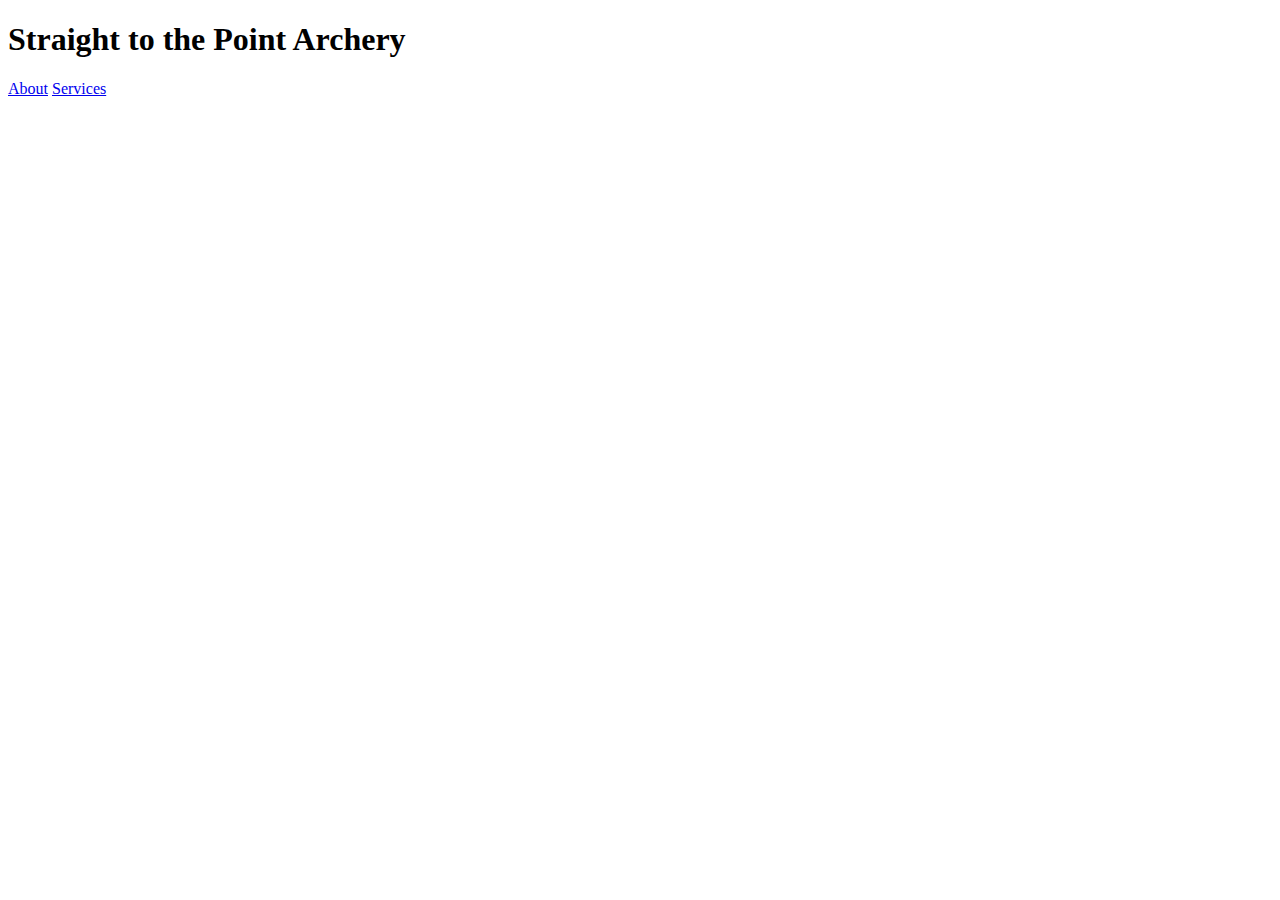
==== index.html @ 221a28aa "set general layout and made styles folder" ====
<!DOCTYPE html>
<html lang="en">
    <head>
        <meta charset="utf-8">
        <title>About Us</title>
    </head>
    <body>

        <nav>
            <h1>Straight to the Point Archery</h1>
            <a href="index.html">About</a>
            <a href="services.html">Services</a>
        </nav>

        <section>
            <!--CONTACT-->
        </section>

        <aside>
            <!--ABOUT-->
        </aside>

        <article>
            <!--FOUNDER INFO-->
        </article>

        <section>
            <!--INSTRUCTORS-->
        </section>

        <p>
            <!--NONDISCRIM-->
        </p>

        <footer>
            <!--INCLUDE CONTACT-->
        </footer>

    </body>
</html>
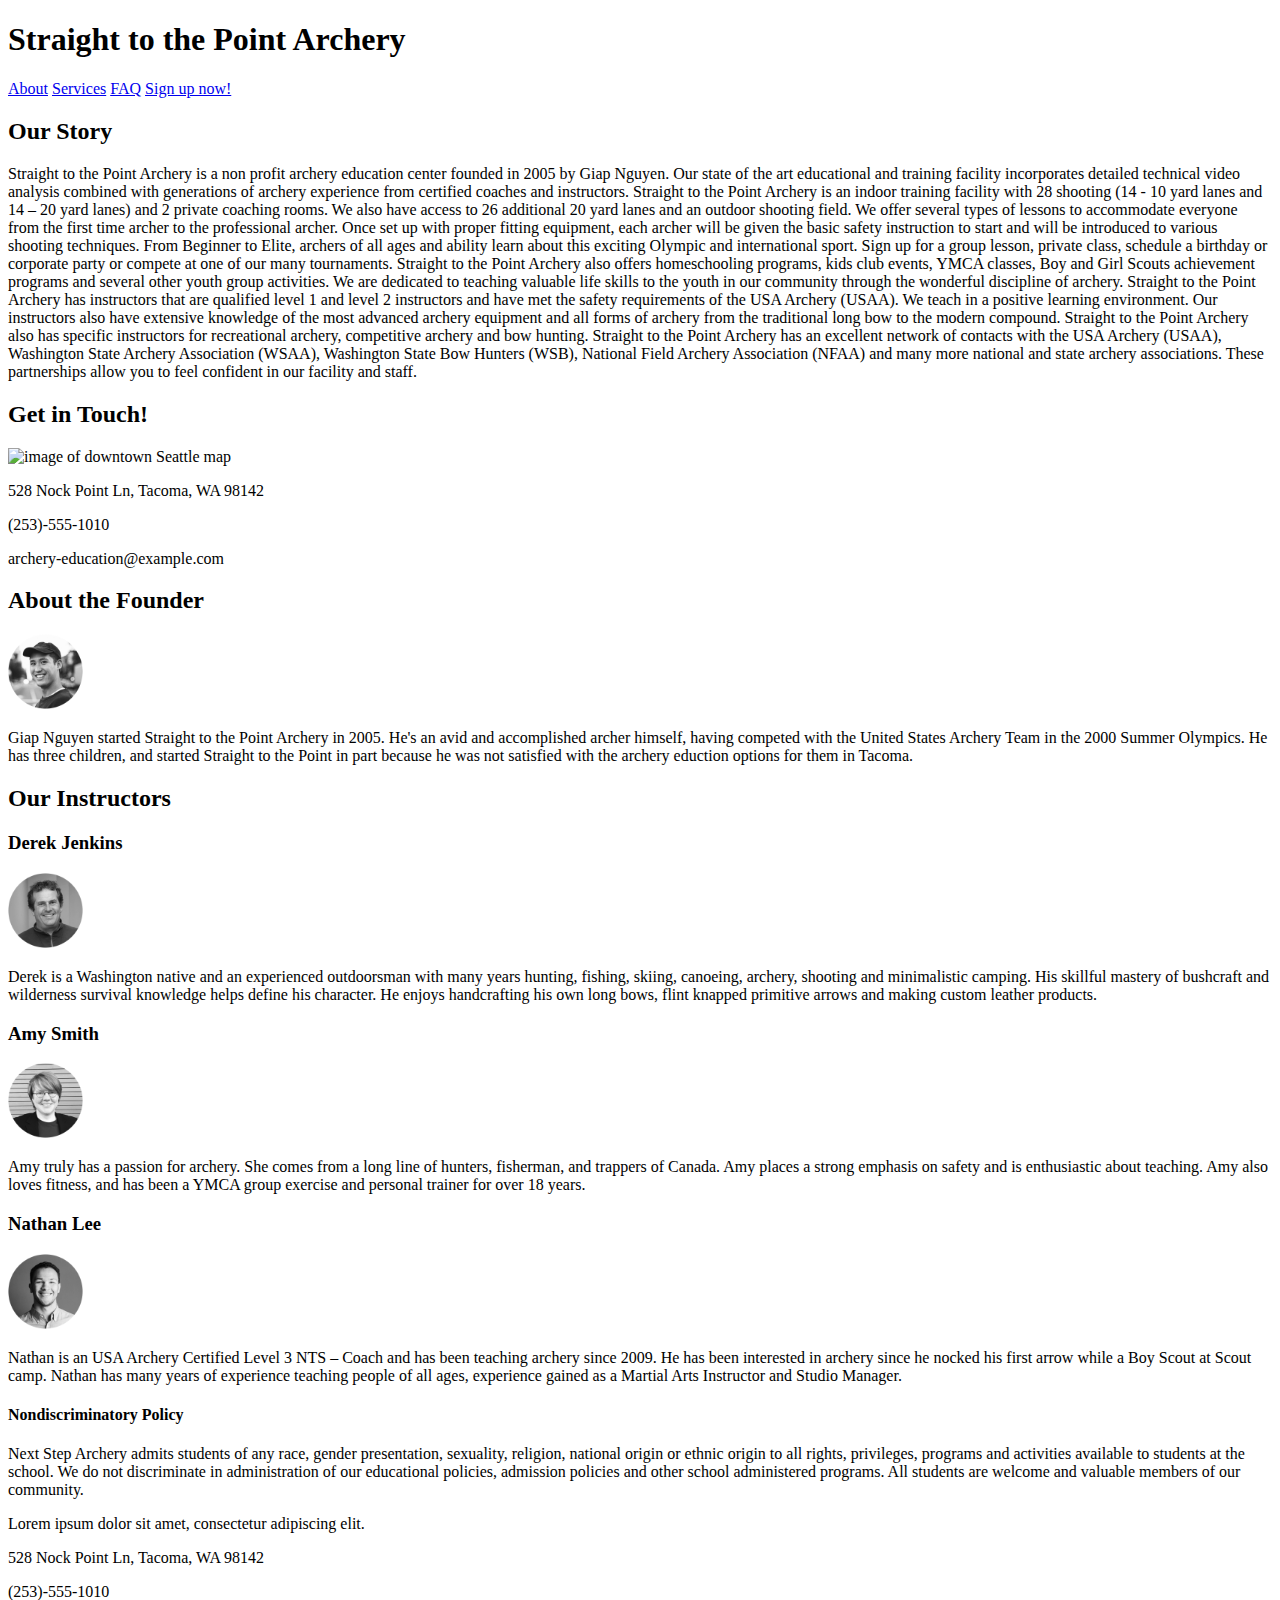
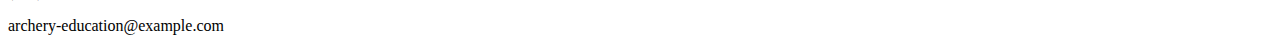
==== commit b4f1a34b: "added content to about and services pages" ====
--- a/index.html
+++ b/index.html
@@ -2,7 +2,8 @@
 <html lang="en">
     <head>
         <meta charset="utf-8">
-        <title>About Us</title>
+        <title>Home</title>
+        <link rel="stylesheet" type="text/css" href="styles/styles.css">
     </head>
     <body>
 
@@ -10,30 +11,59 @@
             <h1>Straight to the Point Archery</h1>
             <a href="index.html">About</a>
             <a href="services.html">Services</a>
+            <a href="#">FAQ</a>
+            <a href="#">Sign up now!</a>
         </nav>
 
         <section>
-            <!--CONTACT-->
+            <!--ABOUT-->
+            <h2>Our Story</h2>
+            <p>Straight to the Point Archery is a non profit archery education center founded in 2005 by Giap Nguyen.  Our state of the art educational and training facility incorporates detailed technical video analysis combined with generations of archery experience from certified coaches and instructors.
+                Straight to the Point Archery is an indoor training facility with  28 shooting (14 -  10 yard lanes and 14 – 20 yard lanes) and 2 private coaching rooms. We also have access to 26  additional  20 yard lanes  and an outdoor shooting field.  We offer several types of lessons to accommodate everyone from the first time archer to the professional archer. Once set up with proper fitting equipment, each archer will be given the basic safety instruction to start and will be introduced to various shooting techniques.
+                From Beginner to Elite, archers of all ages and ability learn about this exciting Olympic and international sport. Sign up for a group lesson, private class, schedule a birthday or corporate party or compete at one of our many tournaments.  Straight to the Point Archery also offers homeschooling programs, kids club events, YMCA classes, Boy and Girl Scouts achievement programs and several other youth group activities. We are dedicated to teaching valuable life skills to the youth in our community through the wonderful discipline of archery.
+                Straight to the Point Archery has instructors that are qualified level 1 and level 2 instructors and have met the safety requirements of the USA Archery (USAA). We teach in a positive learning environment.  Our instructors also have extensive knowledge of the most advanced archery equipment and all forms of archery from the traditional long bow to the modern compound.  Straight to the Point Archery also has specific instructors for recreational archery, competitive archery and bow hunting.
+                Straight to the Point Archery has an excellent network of contacts with the USA Archery (USAA), Washington State Archery Association (WSAA), Washington State Bow Hunters (WSB), National Field Archery Association (NFAA) and many more national and state archery associations. These partnerships allow you to feel confident in our facility and staff.
+            </p>
         </section>
 
         <aside>
-            <!--ABOUT-->
+            <!--CONTACT-->
+            <h2>Get in Touch!</h2>
+            <img src="https://www.theurbanist.org/wp-content/uploads/2016/07/Google-Maps-Seattle.png" alt="image of downtown Seattle map" height="120" width="200">
+            <p>528 Nock Point Ln, Tacoma, WA 98142</p>
+            <p>(253)-555-1010</p>
+            <p>archery-education@example.com</p>
         </aside>
 
         <article>
             <!--FOUNDER INFO-->
+            <h2>About the Founder</h2>
+                <img src="images/giap.png" alt="image of the founder in a basebll hat smiling" height="75" width="75">
+                <p>Giap Nguyen started Straight to the Point Archery in 2005. He's an avid and accomplished archer himself, having competed with the United States Archery Team in the 2000 Summer Olympics. He has three children, and  started Straight to the Point in part because he was not satisfied with the archery eduction options for them in Tacoma.</p>
         </article>
 
         <section>
             <!--INSTRUCTORS-->
+            <h2>Our Instructors</h2>
+                <h3>Derek Jenkins</h3>
+                    <img src="images/derek.png" alt="image of instructor Derek smiling" height="75" width="75">
+                    <p>Derek is a Washington native and an experienced outdoorsman with many years hunting, fishing, skiing, canoeing, archery, shooting and minimalistic camping. His skillful mastery of bushcraft and wilderness survival knowledge helps define his character. He enjoys handcrafting his own long bows, flint knapped primitive arrows and making custom leather products.</p>
+                <h3>Amy Smith</h3>
+                    <img src="images/amy.png" alt="image of instructor Amy smiling" height="75" width="75">
+                    <p>Amy truly has a passion for archery. She comes from a long line of hunters, fisherman, and trappers of Canada. Amy  places a strong emphasis on safety and is enthusiastic about teaching. Amy also loves fitness, and  has been a YMCA group exercise and personal trainer for over 18 years.</p>
+                <h3>Nathan Lee</h3>
+                    <img src="images/nathan.png" alt="image of instructor Nathan smiling" height="75" width="75">
+                    <p>Nathan is an USA Archery Certified Level 3 NTS – Coach and has been teaching archery since 2009. He has been interested in archery since he nocked his first arrow while a Boy Scout at Scout camp. Nathan has many years of experience teaching people of all ages, experience gained as a Martial Arts Instructor and Studio Manager.</p>
         </section>
 
-        <p>
-            <!--NONDISCRIM-->
-        </p>
+        <h4>Nondiscriminatory Policy</h4>
+        <p> <!--NONDISCRIM-->Next Step Archery admits students of any race, gender presentation, sexuality, religion, national origin or ethnic origin to all rights, privileges, programs and activities available to students at the school. We do not discriminate in administration of our educational policies, admission policies and other school administered programs. All students are welcome and valuable members of our community.</p>
 
         <footer>
-            <!--INCLUDE CONTACT-->
+            <p>Lorem ipsum dolor sit amet, consectetur adipiscing elit.</p>
+            <p>528 Nock Point Ln, Tacoma, WA 98142</p>
+            <p>(253)-555-1010</p>
+            <p>archery-education@example.com</p>
         </footer>
 
     </body>
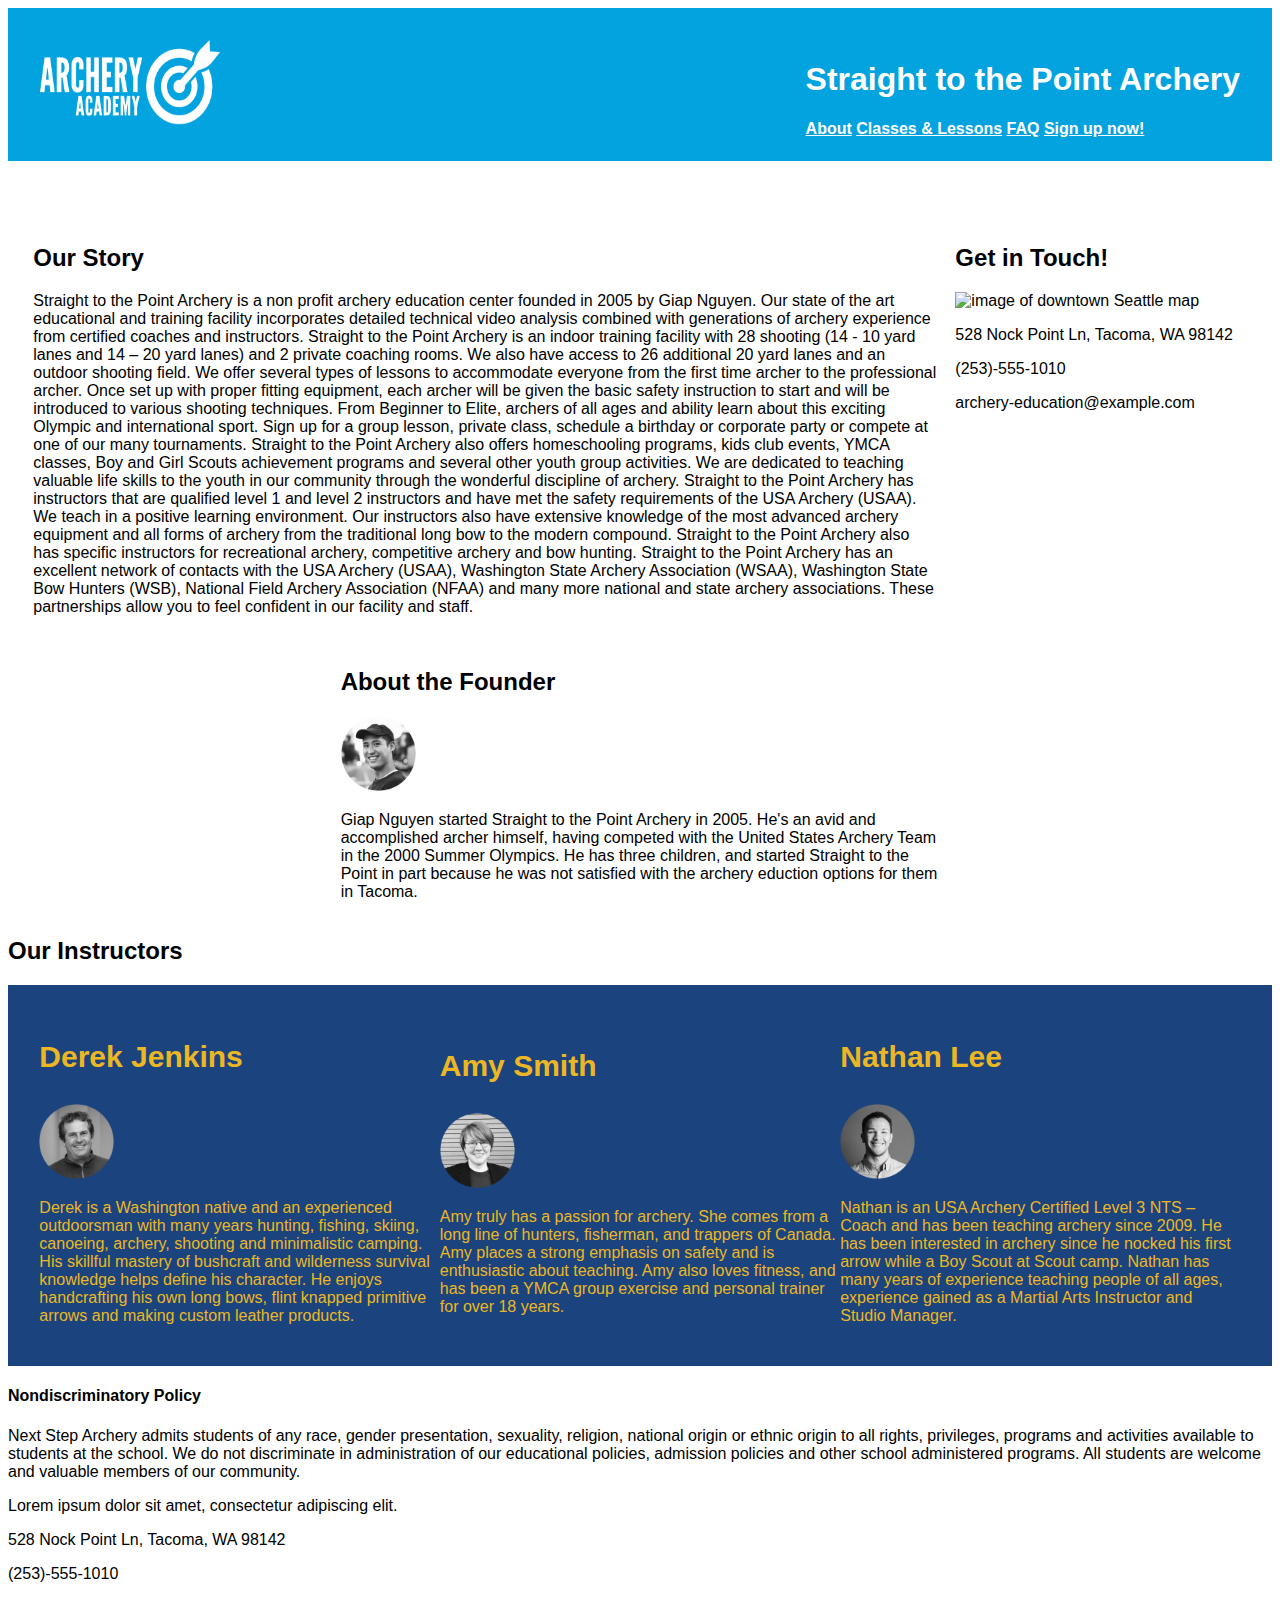
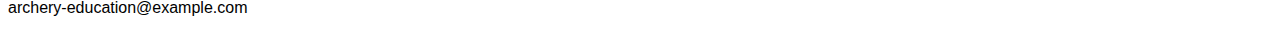
==== commit d7807183: "began styling and working on grid" ====
--- a/index.html
+++ b/index.html
@@ -7,15 +7,20 @@
     </head>
     <body>
 
-        <nav>
-            <h1>Straight to the Point Archery</h1>
-            <a href="index.html">About</a>
-            <a href="services.html">Services</a>
-            <a href="#">FAQ</a>
-            <a href="#">Sign up now!</a>
-        </nav>
+        <header>
+            <img src="images/archery-logo-white.png" alt="arrow going into a target next to text that says 'archery academy'" height="85" width="180">
+            <nav class="item1">
+                <h1>Straight to the Point Archery</h1>
+                <a href="index.html">About</a>
+                <a href="services.html">Classes & Lessons</a>
+                <a href="#">FAQ</a>
+                <a href="#">Sign up now!</a>
+            </nav>
+        </header>
 
-        <section>
+        <main>
+
+        <section class="item2">
             <!--ABOUT-->
             <h2>Our Story</h2>
             <p>Straight to the Point Archery is a non profit archery education center founded in 2005 by Giap Nguyen.  Our state of the art educational and training facility incorporates detailed technical video analysis combined with generations of archery experience from certified coaches and instructors.
@@ -26,7 +31,7 @@
             </p>
         </section>
 
-        <aside>
+        <aside class="item3">
             <!--CONTACT-->
             <h2>Get in Touch!</h2>
             <img src="https://www.theurbanist.org/wp-content/uploads/2016/07/Google-Maps-Seattle.png" alt="image of downtown Seattle map" height="120" width="200">
@@ -35,31 +40,43 @@
             <p>archery-education@example.com</p>
         </aside>
 
-        <article>
+        <article class="item4">
             <!--FOUNDER INFO-->
             <h2>About the Founder</h2>
                 <img src="images/giap.png" alt="image of the founder in a basebll hat smiling" height="75" width="75">
                 <p>Giap Nguyen started Straight to the Point Archery in 2005. He's an avid and accomplished archer himself, having competed with the United States Archery Team in the 2000 Summer Olympics. He has three children, and  started Straight to the Point in part because he was not satisfied with the archery eduction options for them in Tacoma.</p>
         </article>
 
+        </main>
+
         <section>
             <!--INSTRUCTORS-->
             <h2>Our Instructors</h2>
+            <div class="instructors">
+                <div class="derek">
                 <h3>Derek Jenkins</h3>
                     <img src="images/derek.png" alt="image of instructor Derek smiling" height="75" width="75">
                     <p>Derek is a Washington native and an experienced outdoorsman with many years hunting, fishing, skiing, canoeing, archery, shooting and minimalistic camping. His skillful mastery of bushcraft and wilderness survival knowledge helps define his character. He enjoys handcrafting his own long bows, flint knapped primitive arrows and making custom leather products.</p>
+                </div>
+                <div class="amy">
                 <h3>Amy Smith</h3>
                     <img src="images/amy.png" alt="image of instructor Amy smiling" height="75" width="75">
                     <p>Amy truly has a passion for archery. She comes from a long line of hunters, fisherman, and trappers of Canada. Amy  places a strong emphasis on safety and is enthusiastic about teaching. Amy also loves fitness, and  has been a YMCA group exercise and personal trainer for over 18 years.</p>
+                </div>
+                <div class="nathan">
                 <h3>Nathan Lee</h3>
                     <img src="images/nathan.png" alt="image of instructor Nathan smiling" height="75" width="75">
                     <p>Nathan is an USA Archery Certified Level 3 NTS – Coach and has been teaching archery since 2009. He has been interested in archery since he nocked his first arrow while a Boy Scout at Scout camp. Nathan has many years of experience teaching people of all ages, experience gained as a Martial Arts Instructor and Studio Manager.</p>
+                </div>
+                </div>
         </section>
 
-        <h4>Nondiscriminatory Policy</h4>
-        <p> <!--NONDISCRIM-->Next Step Archery admits students of any race, gender presentation, sexuality, religion, national origin or ethnic origin to all rights, privileges, programs and activities available to students at the school. We do not discriminate in administration of our educational policies, admission policies and other school administered programs. All students are welcome and valuable members of our community.</p>
+        <section class="item6">
+            <h4>Nondiscriminatory Policy</h4>
+            <p> <!--NONDISCRIM-->Next Step Archery admits students of any race, gender presentation, sexuality, religion, national origin or ethnic origin to all rights, privileges, programs and activities available to students at the school. We do not discriminate in administration of our educational policies, admission policies and other school administered programs. All students are welcome and valuable members of our community.</p>
+        </section>
 
-        <footer>
+        <footer class="item7">
             <p>Lorem ipsum dolor sit amet, consectetur adipiscing elit.</p>
             <p>528 Nock Point Ln, Tacoma, WA 98142</p>
             <p>(253)-555-1010</p>
--- a/styles/styles.css
+++ b/styles/styles.css
@@ -0,0 +1,75 @@
+* {
+    box-sizing: border-box;
+    font-family: Arial, Helvetica, sans-serif;
+}
+
+header {
+    display: block;
+    background-color: rgb(3, 163, 223);
+    color: white;
+    padding: 2rem;
+}
+
+header a {
+    color: white;
+    font-weight: bold;
+}
+header a:visited {
+    color: rgb(236, 183, 34);
+}
+
+.item1 {
+    float: right;
+}
+
+main {
+    display: grid;
+    grid-template-columns: 1fr 1fr 1fr 1fr;
+    gap: 1rem;
+    margin-top: 5%;
+    margin-left: 2%;
+    margin-right: 2%;
+}
+
+.item2 {
+    grid-column-start: 1;
+    grid-column-end: 4;
+}
+
+.item3 {
+    grid-column-start: 4;
+    grid-column-end: 4;
+    align-items: center;
+}
+
+.item4 {
+    grid-column: 2 / 4;
+}
+
+.instructors {
+    display: flex;
+    flex-flow: row wrap;
+    align-items: center;
+    align-content: space-around;
+    justify-content: center;
+    margin: auto;
+    padding: 2%;
+    background-color: rgb(27, 68, 127);
+    color: rgb(236, 183, 34);
+}
+
+h3 {
+    font-size: 30px;
+}
+
+.derek {
+    width: 33%;
+}
+
+.amy {
+    width: 33%;
+}
+
+.nathan {
+    width: 33%;
+}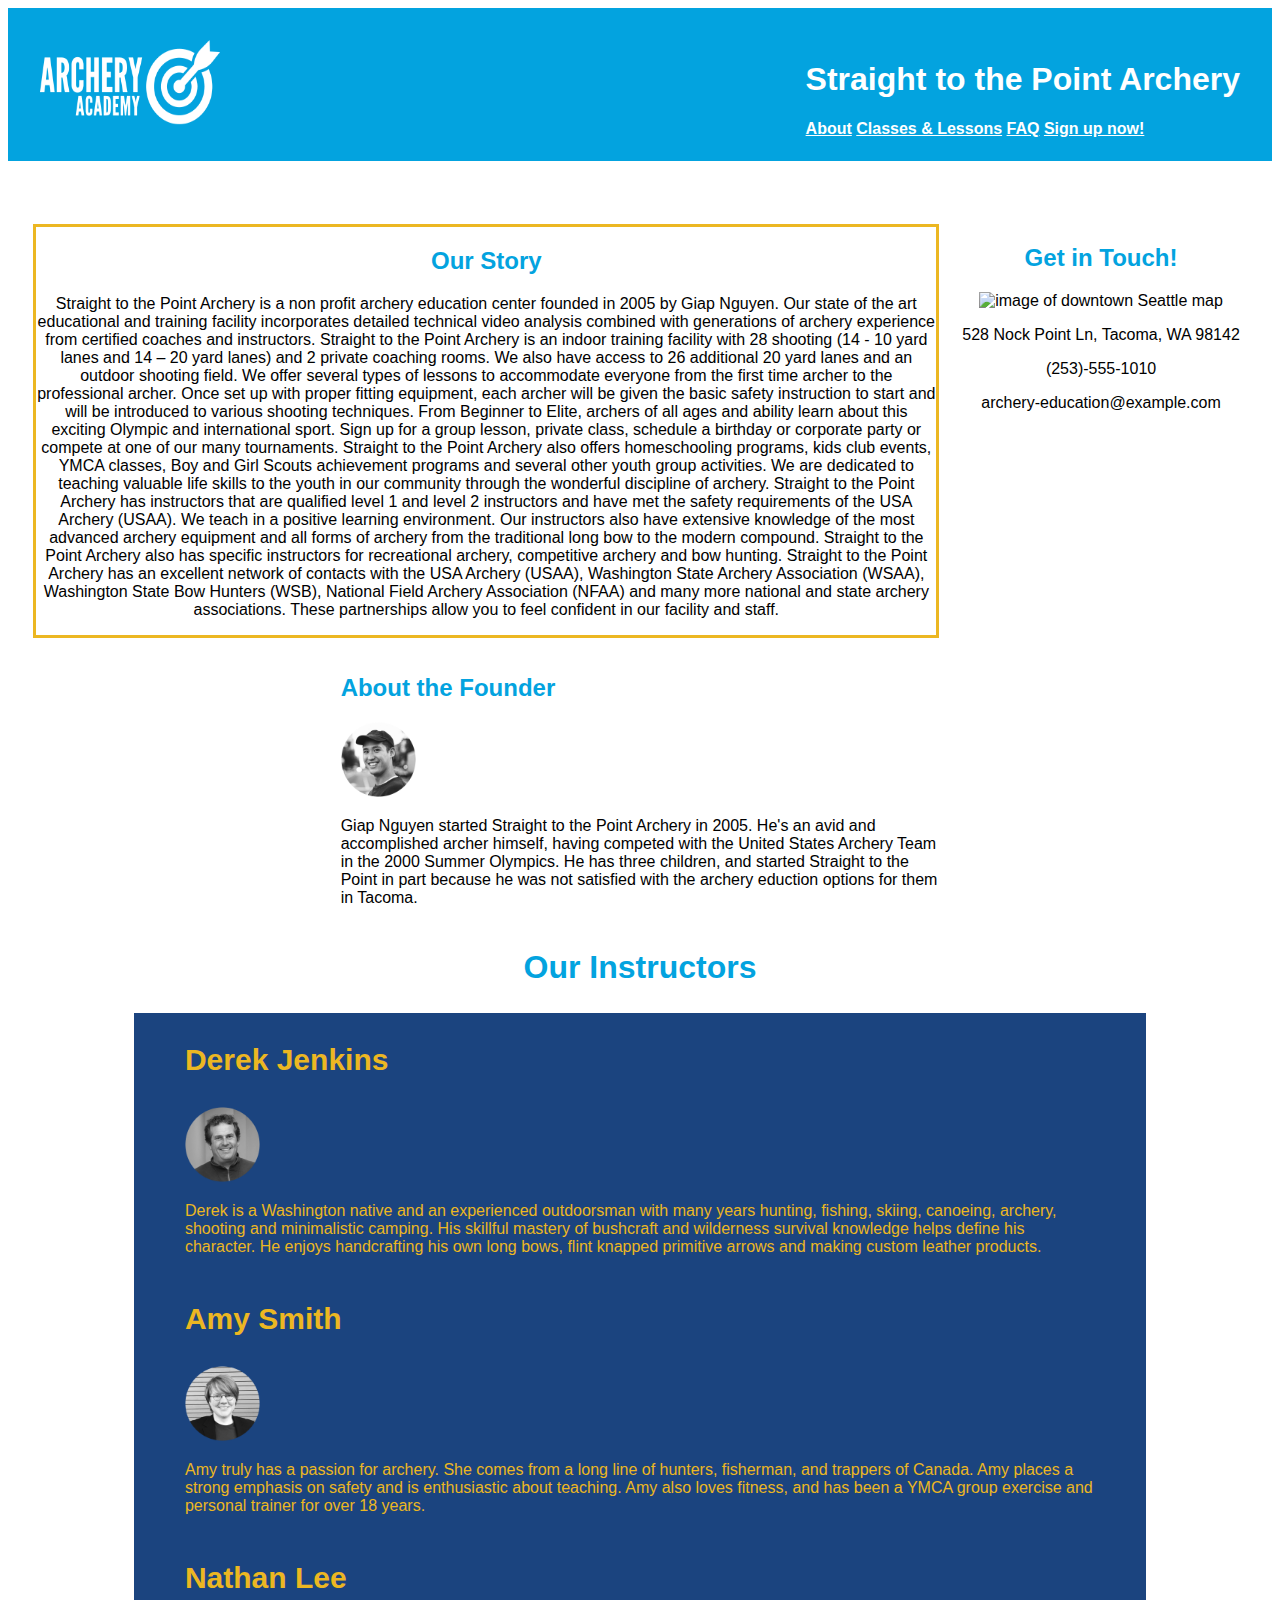
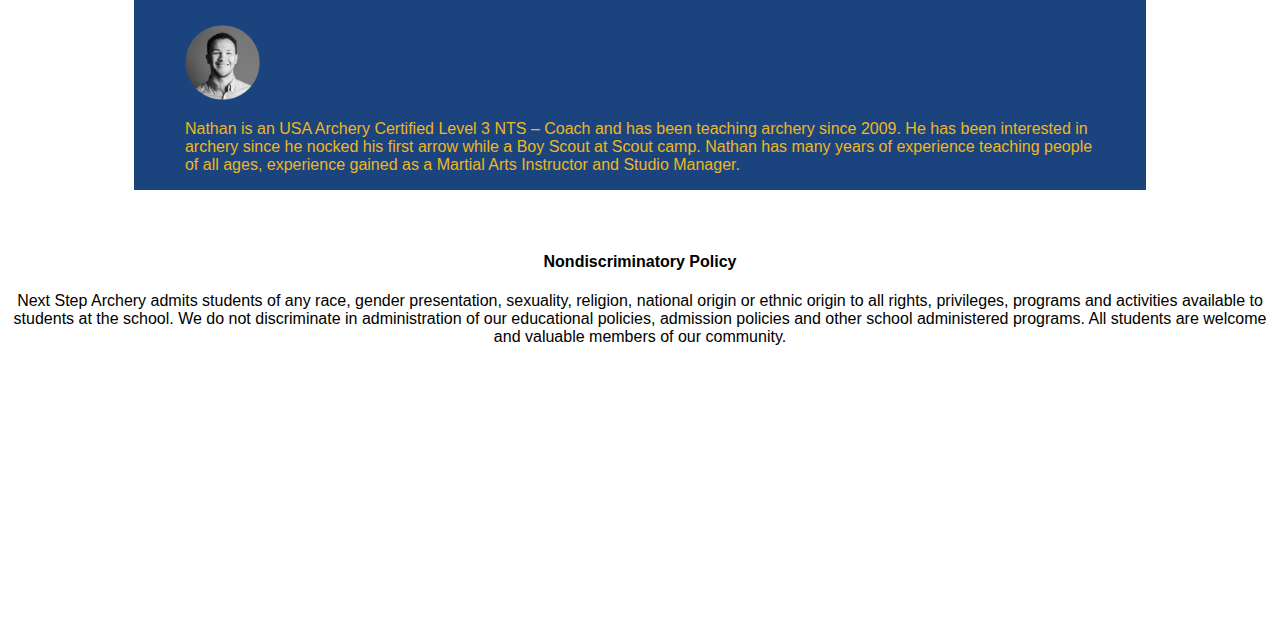
==== commit 10224696: "added styling to second page and embedded video" ====
--- a/index.html
+++ b/index.html
@@ -51,7 +51,7 @@
 
         <section>
             <!--INSTRUCTORS-->
-            <h2>Our Instructors</h2>
+            <h2 class="instructor-header">Our Instructors</h2>
             <div class="instructors">
                 <div class="derek">
                 <h3>Derek Jenkins</h3>
--- a/styles/styles.css
+++ b/styles/styles.css
@@ -2,6 +2,8 @@
     box-sizing: border-box;
     font-family: Arial, Helvetica, sans-serif;
 }
+
+/* For both pages */
 
 header {
     display: block;
@@ -31,45 +33,98 @@
     margin-right: 2%;
 }
 
+footer {
+    color: white;
+    padding: 2rem;
+    margin-top: 5%;
+    background-image: url(https://github.com/UWFront-End-Cert/html100/blob/master/lesson07-styleguide/styleguide%20design%20elements/footerImage.jpg?raw=true)
+}
+
+/* Home page */
+
 .item2 {
     grid-column-start: 1;
     grid-column-end: 4;
+    text-align: center;
+    border: 3px rgb(236, 183, 34) solid;
 }
 
 .item3 {
     grid-column-start: 4;
     grid-column-end: 4;
-    align-items: center;
+    text-align: center;
 }
 
 .item4 {
     grid-column: 2 / 4;
 }
 
+h2 {
+    color: rgb(3, 163, 223);
+}
+
+.instructor-header {
+    font-size: 2rem;
+    text-align: center;
+    text-decoration:double;
+}
+
 .instructors {
     display: flex;
-    flex-flow: row wrap;
+    flex-flow: column wrap;
     align-items: center;
-    align-content: space-around;
-    justify-content: center;
-    margin: auto;
-    padding: 2%;
+    margin: 10%;
+    margin-top: 0;
+    margin-bottom: 5%;
     background-color: rgb(27, 68, 127);
     color: rgb(236, 183, 34);
 }
 
-h3 {
+.instructors h3 {
     font-size: 30px;
 }
 
 .derek {
-    width: 33%;
+    width: 90%;
 }
 
 .amy {
-    width: 33%;
+    width: 90%;
 }
 
 .nathan {
-    width: 33%;
+    width: 90%;
+}
+
+.item6 {
+    text-align: center;
+}
+
+/* Services page */
+
+.classes {
+    grid-column-start: 1;
+    grid-column-end: 5;
+}
+
+.classes h2 {
+    text-align: center;
+    font-size: xx-large;
+}
+
+.class-info {
+    border: 3px rgb(236, 183, 34) solid;
+    padding: 2%;
+    margin: 1rem;
+}
+
+.lessons {
+    grid-column-start: 1;
+    grid-column-end: 3;
+}
+
+.photos {
+    grid-column-start: 3;
+    grid-column-end: 5;
+    float: inline-end;
 }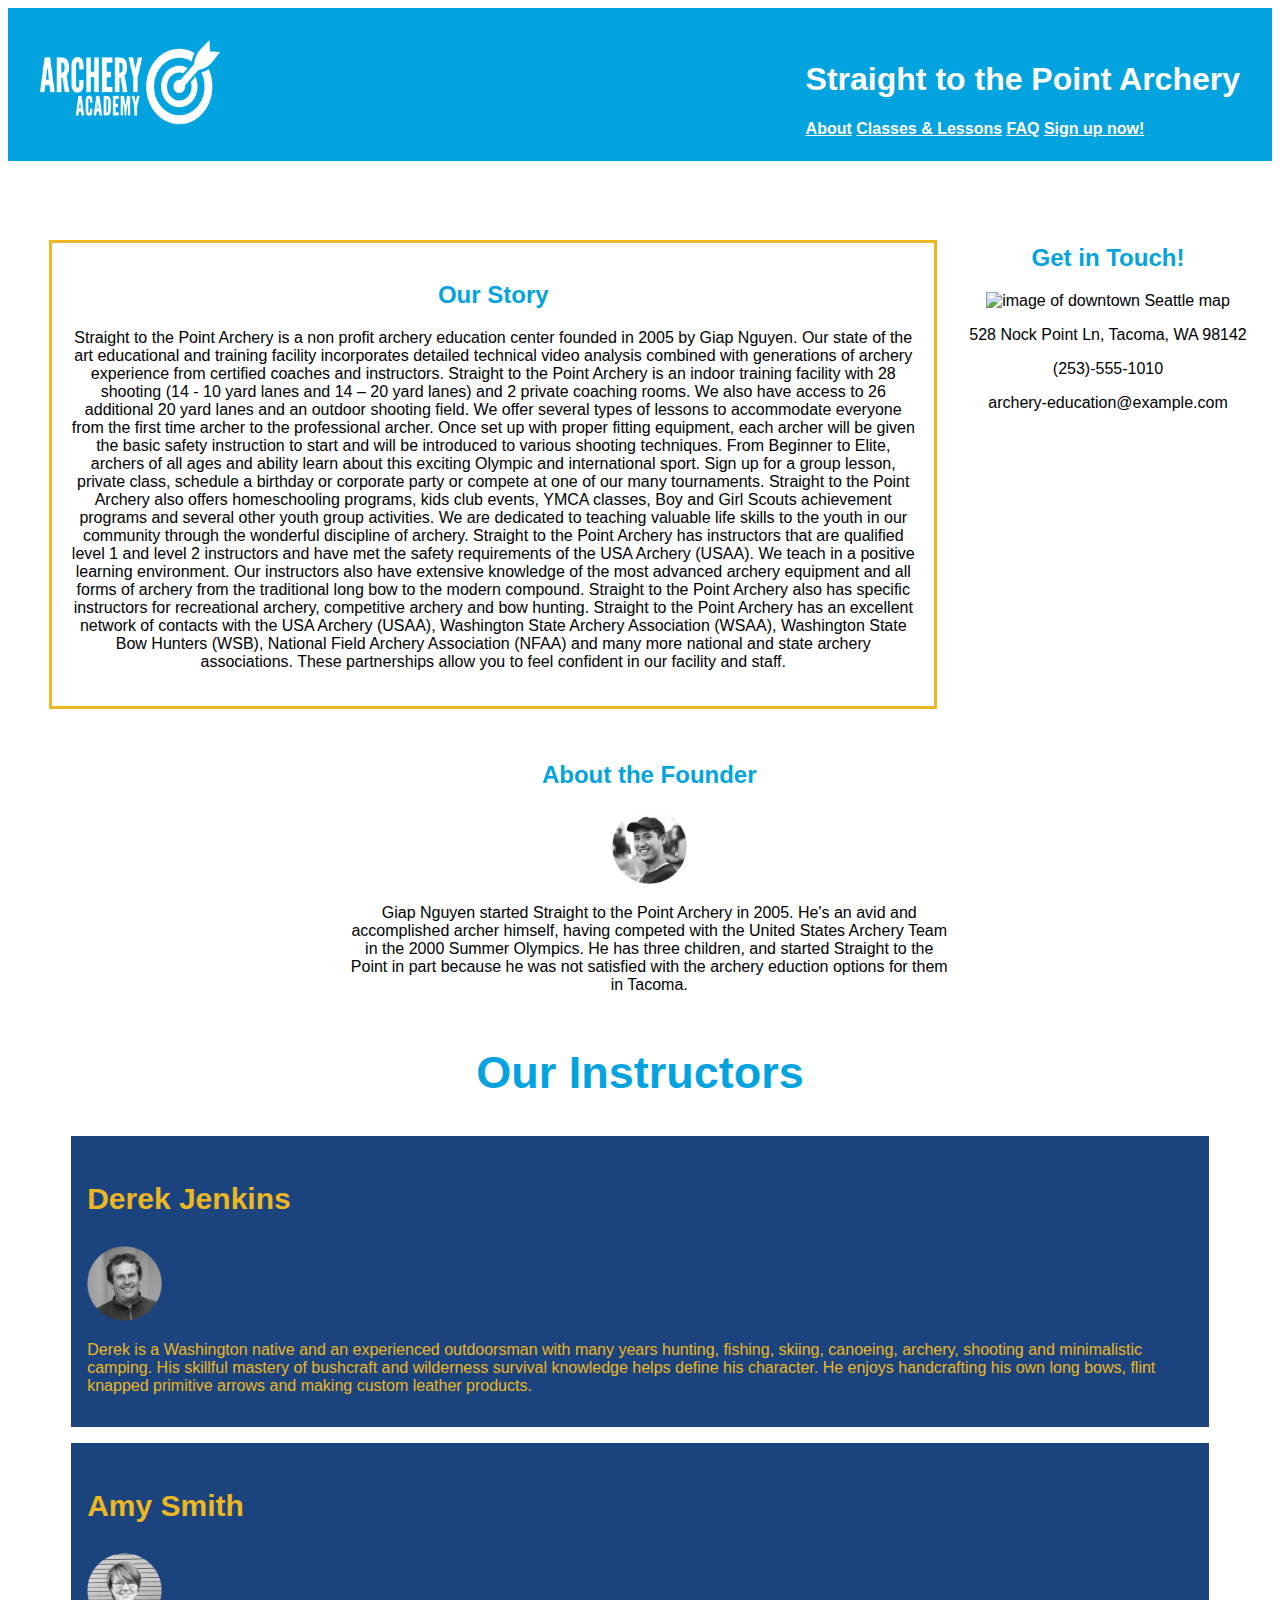
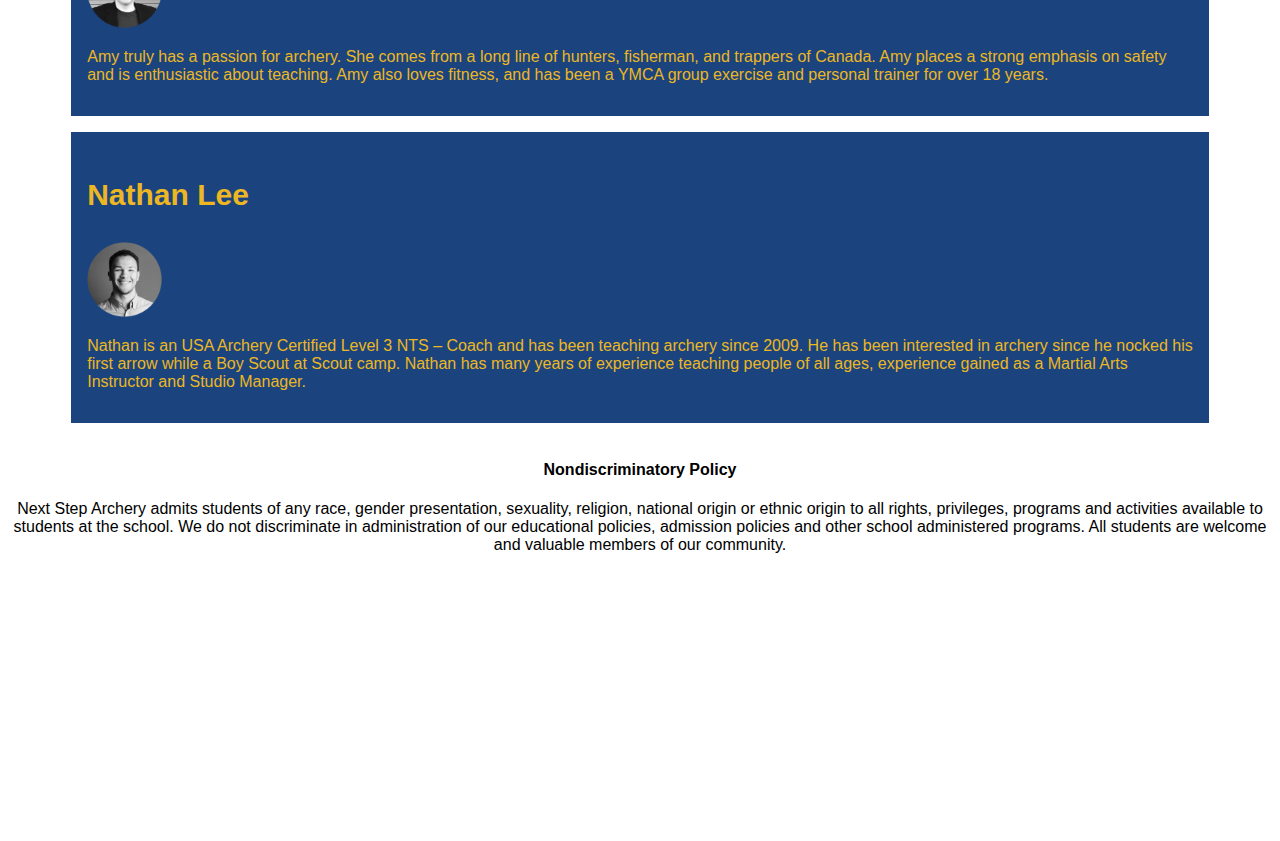
==== commit ab7857ff: "adjusted grid, borders, and photo sizing" ====
--- a/index.html
+++ b/index.html
@@ -53,17 +53,17 @@
             <!--INSTRUCTORS-->
             <h2 class="instructor-header">Our Instructors</h2>
             <div class="instructors">
-                <div class="derek">
+                <div class="teacher">
                 <h3>Derek Jenkins</h3>
                     <img src="images/derek.png" alt="image of instructor Derek smiling" height="75" width="75">
                     <p>Derek is a Washington native and an experienced outdoorsman with many years hunting, fishing, skiing, canoeing, archery, shooting and minimalistic camping. His skillful mastery of bushcraft and wilderness survival knowledge helps define his character. He enjoys handcrafting his own long bows, flint knapped primitive arrows and making custom leather products.</p>
                 </div>
-                <div class="amy">
+                <div class="teacher">
                 <h3>Amy Smith</h3>
                     <img src="images/amy.png" alt="image of instructor Amy smiling" height="75" width="75">
                     <p>Amy truly has a passion for archery. She comes from a long line of hunters, fisherman, and trappers of Canada. Amy  places a strong emphasis on safety and is enthusiastic about teaching. Amy also loves fitness, and  has been a YMCA group exercise and personal trainer for over 18 years.</p>
                 </div>
-                <div class="nathan">
+                <div class="teacher">
                 <h3>Nathan Lee</h3>
                     <img src="images/nathan.png" alt="image of instructor Nathan smiling" height="75" width="75">
                     <p>Nathan is an USA Archery Certified Level 3 NTS – Coach and has been teaching archery since 2009. He has been interested in archery since he nocked his first arrow while a Boy Scout at Scout camp. Nathan has many years of experience teaching people of all ages, experience gained as a Martial Arts Instructor and Studio Manager.</p>
--- a/styles/styles.css
+++ b/styles/styles.css
@@ -26,7 +26,7 @@
 
 main {
     display: grid;
-    grid-template-columns: 1fr 1fr 1fr 1fr;
+    grid-template-columns: 1fr 1fr 1fr;
     gap: 1rem;
     margin-top: 5%;
     margin-left: 2%;
@@ -47,6 +47,8 @@
     grid-column-end: 4;
     text-align: center;
     border: 3px rgb(236, 183, 34) solid;
+    padding: 2%;
+    margin: 1rem;
 }
 
 .item3 {
@@ -57,6 +59,7 @@
 
 .item4 {
     grid-column: 2 / 4;
+    text-align: center;
 }
 
 h2 {
@@ -64,36 +67,27 @@
 }
 
 .instructor-header {
-    font-size: 2rem;
+    font-size: 45px;
     text-align: center;
-    text-decoration:double;
 }
 
 .instructors {
     display: flex;
     flex-flow: column wrap;
     align-items: center;
-    margin: 10%;
-    margin-top: 0;
-    margin-bottom: 5%;
-    background-color: rgb(27, 68, 127);
-    color: rgb(236, 183, 34);
 }
 
 .instructors h3 {
     font-size: 30px;
 }
 
-.derek {
+.teacher {
     width: 90%;
-}
-
-.amy {
-    width: 90%;
-}
-
-.nathan {
-    width: 90%;
+    background-color: rgb(27, 68, 127);
+    color: rgb(236, 183, 34);
+    padding: 1rem;
+    margin: 1rem;
+    margin-top: 0;
 }
 
 .item6 {
@@ -120,11 +114,14 @@
 
 .lessons {
     grid-column-start: 1;
-    grid-column-end: 3;
+    grid-column-end: 2;
+    border: 3px rgb(236, 183, 34) solid;
+    padding: 2%;
+    margin: 1rem;
 }
 
 .photos {
-    grid-column-start: 3;
-    grid-column-end: 5;
+    grid-column-start: 2;
+    grid-column-end: 4;
     float: inline-end;
 }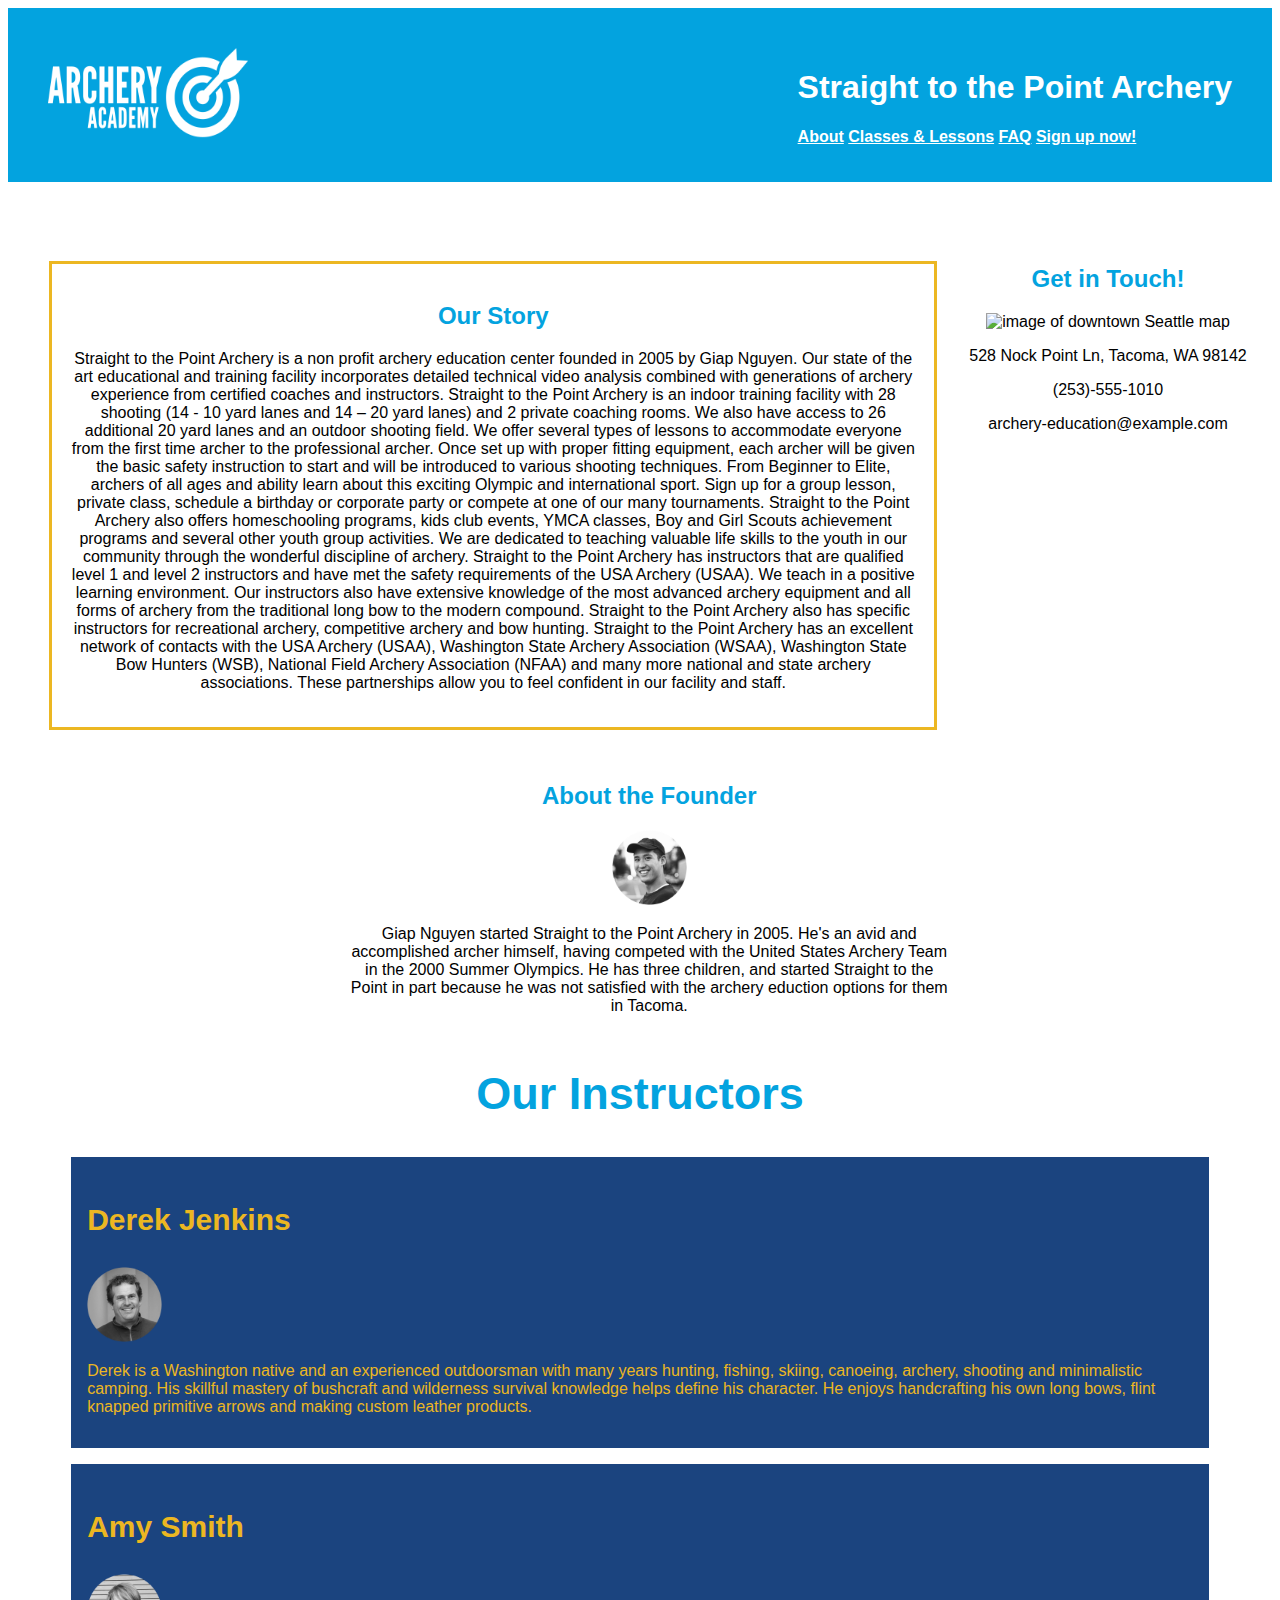
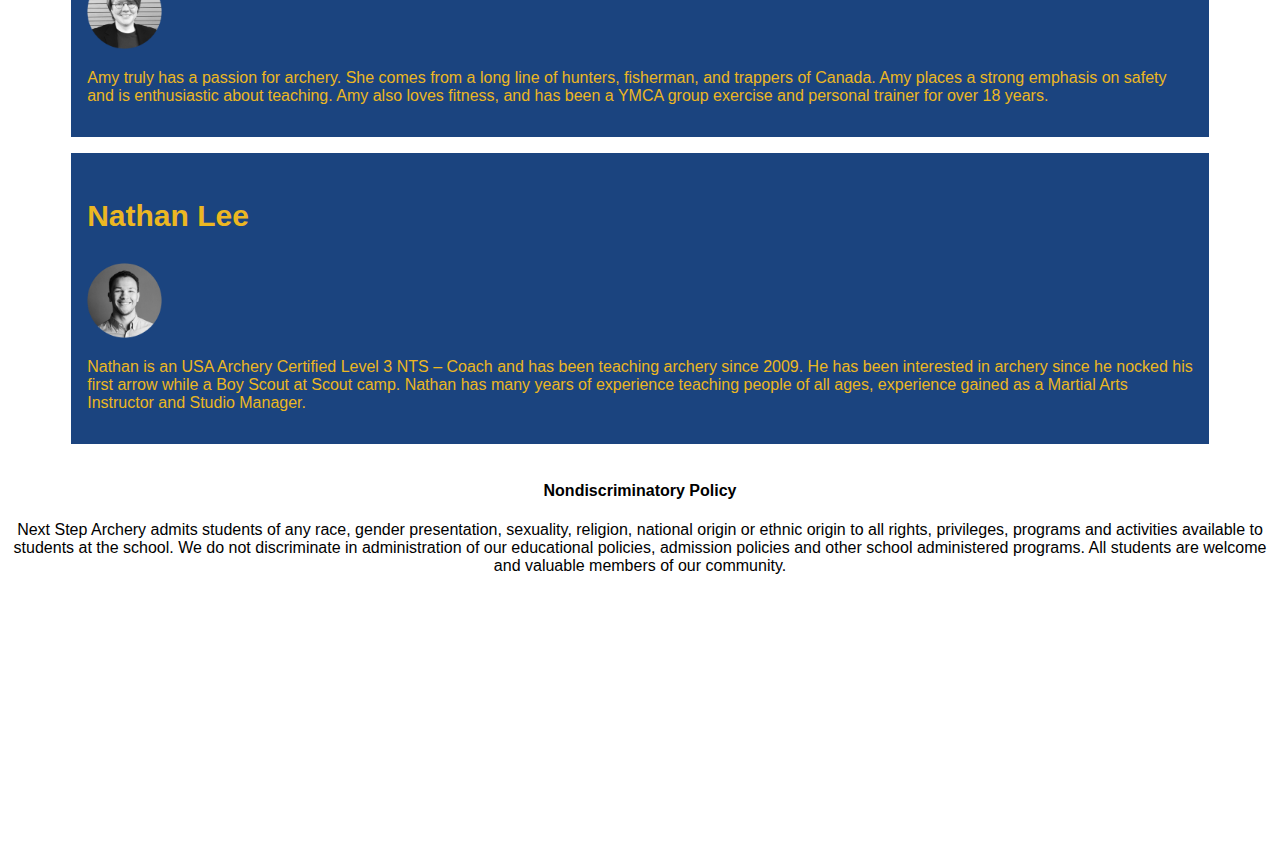
==== commit 52398697: "adjusted header image and size" ====
--- a/index.html
+++ b/index.html
@@ -8,7 +8,7 @@
     <body>
 
         <header>
-            <img src="images/archery-logo-white.png" alt="arrow going into a target next to text that says 'archery academy'" height="85" width="180">
+            <img src="images/archery-logo-white.png" alt="arrow going into a target next to text that says 'archery academy'" height="90" width="200">
             <nav class="item1">
                 <h1>Straight to the Point Archery</h1>
                 <a href="index.html">About</a>
--- a/styles/styles.css
+++ b/styles/styles.css
@@ -9,7 +9,7 @@
     display: block;
     background-color: rgb(3, 163, 223);
     color: white;
-    padding: 2rem;
+    padding: 2.5rem;
 }
 
 header a {
@@ -37,7 +37,7 @@
     color: white;
     padding: 2rem;
     margin-top: 5%;
-    background-image: url(https://github.com/UWFront-End-Cert/html100/blob/master/lesson07-styleguide/styleguide%20design%20elements/footerImage.jpg?raw=true)
+    background-image: url(https://github.com/UWFront-End-Cert/html100/blob/master/lesson07-styleguide/styleguide%20design%20elements/footerImage.jpg?raw=true);
 }
 
 /* Home page */
@@ -98,7 +98,7 @@
 
 .classes {
     grid-column-start: 1;
-    grid-column-end: 5;
+    grid-column-end: 4;
 }
 
 .classes h2 {
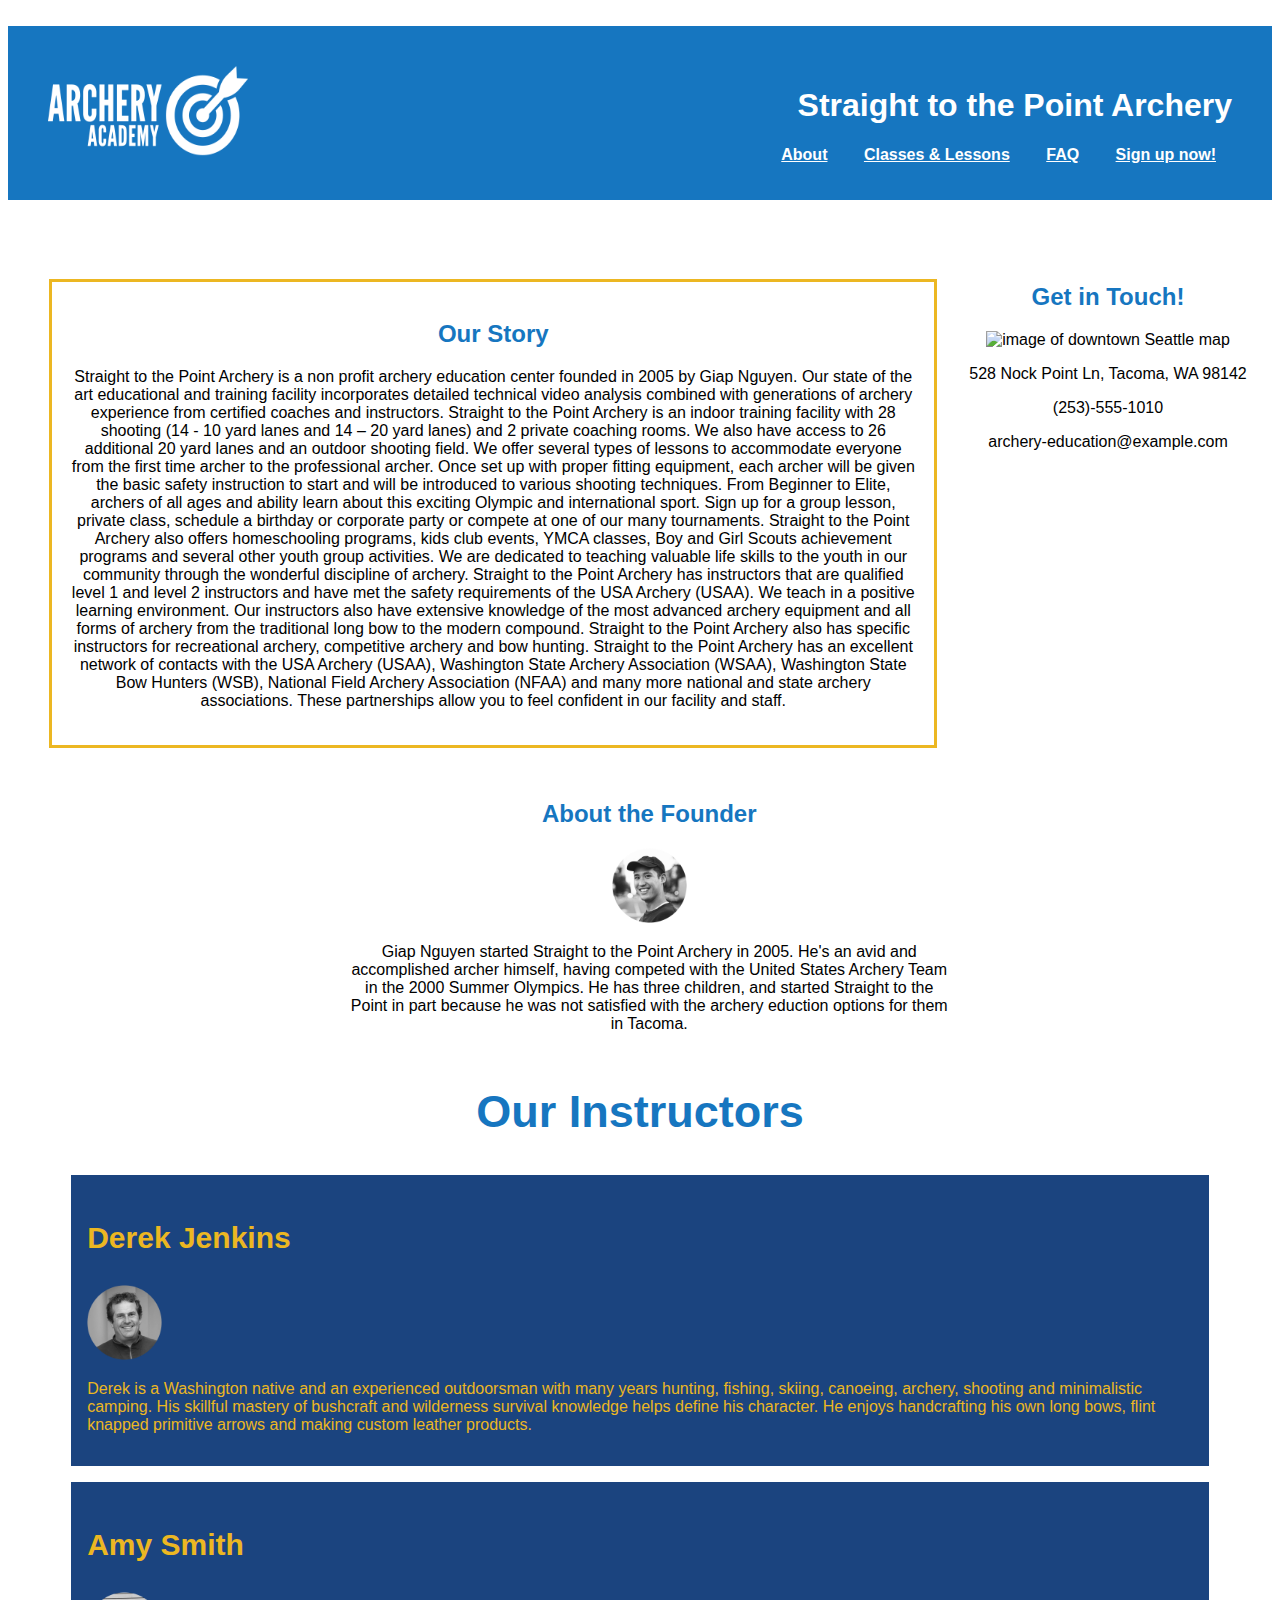
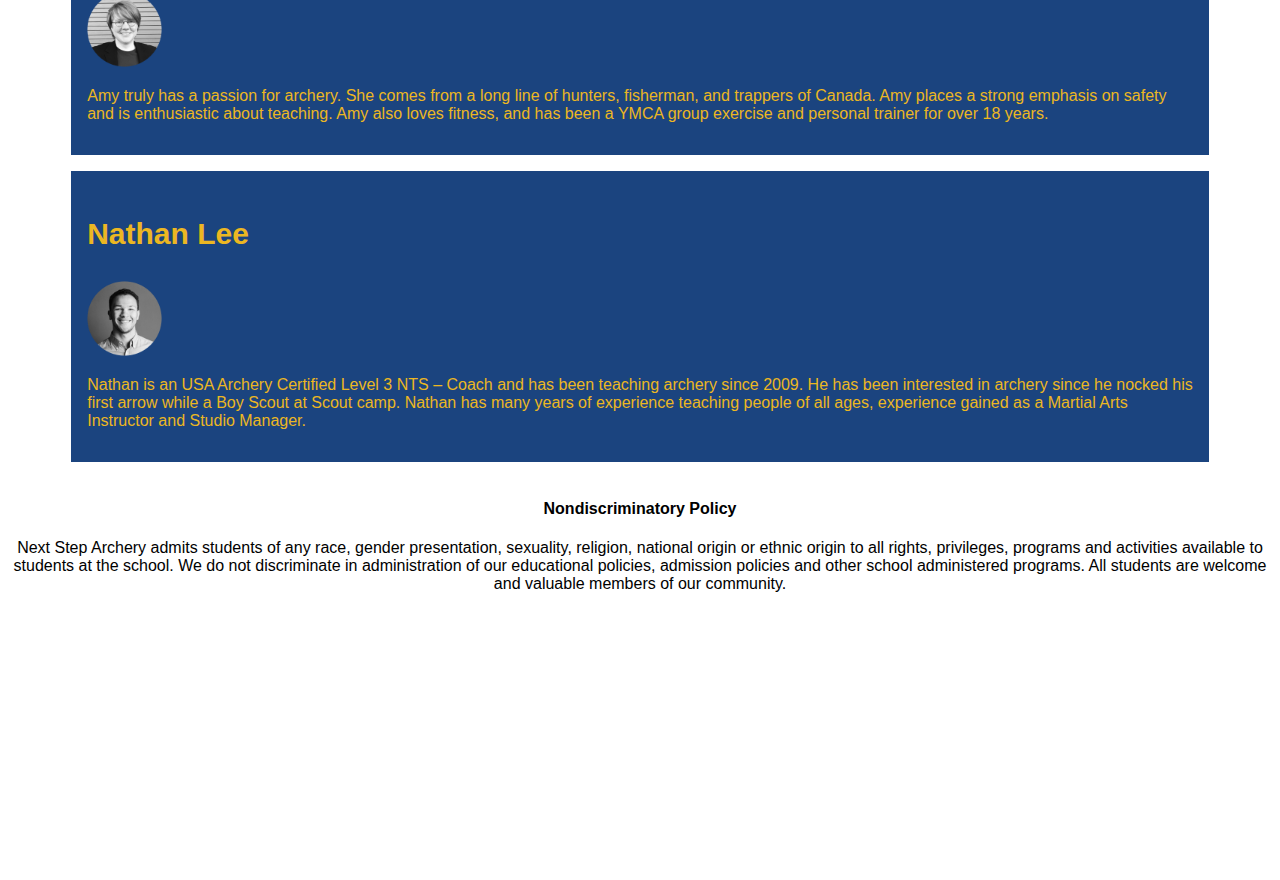
==== commit c42d3346: "added accessebility features to both pages" ====
--- a/index.html
+++ b/index.html
@@ -7,6 +7,8 @@
     </head>
     <body>
 
+        <a href="#main-content" class="hidden">Skip to main content</a>
+        
         <header>
             <img src="images/archery-logo-white.png" alt="arrow going into a target next to text that says 'archery academy'" height="90" width="200">
             <nav class="item1">
@@ -20,7 +22,7 @@
 
         <main>
 
-        <section class="item2">
+        <section class="item2" id="main-content">
             <!--ABOUT-->
             <h2>Our Story</h2>
             <p>Straight to the Point Archery is a non profit archery education center founded in 2005 by Giap Nguyen.  Our state of the art educational and training facility incorporates detailed technical video analysis combined with generations of archery experience from certified coaches and instructors.
--- a/styles/styles.css
+++ b/styles/styles.css
@@ -1,13 +1,26 @@
 * {
     box-sizing: border-box;
     font-family: Arial, Helvetica, sans-serif;
+}
+
+.hidden {
+    position: relative;
+    left: -10000px;
+    top: auto;
+}
+.hidden:focus {
+    left: 0;
+}
+
+a:hover {
+    font-size: 150%;
 }
 
 /* For both pages */
 
 header {
     display: block;
-    background-color: rgb(3, 163, 223);
+    background-color: rgb(22,118,192);
     color: white;
     padding: 2.5rem;
 }
@@ -15,13 +28,20 @@
 header a {
     color: white;
     font-weight: bold;
+    padding: .5rem;
+    margin: .5rem;
 }
+
 header a:visited {
     color: rgb(236, 183, 34);
 }
 
 .item1 {
     float: right;
+}
+
+nav h1 {
+    text-align: right;
 }
 
 main {
@@ -63,7 +83,7 @@
 }
 
 h2 {
-    color: rgb(3, 163, 223);
+    color: rgb(22,118,192);
 }
 
 .instructor-header {
